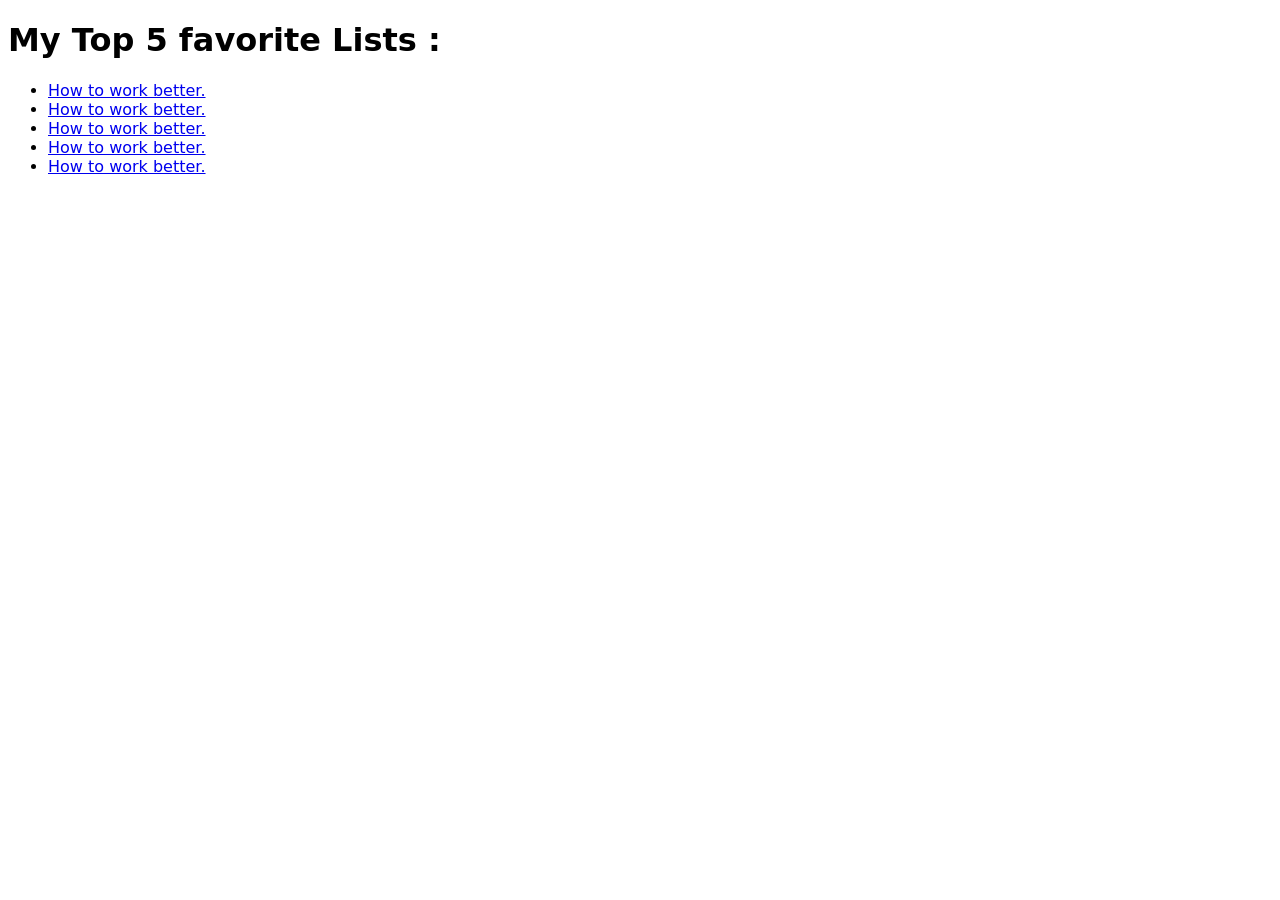
==== Index.html @ e03cb30a "1" ====
<!DOCTYPE html>
<html lang="en">
<head>
	<meta charset="UTF-8">
	<meta name="viewport" content="width=device-width, initial-scale=1.0">
	<title>Document</title>
	<link rel="stylesheet" href="style.css">
</head>
<body>
	<h1>My Top 5 favorite Lists :</h1>

	<ul>
	<li><a href="how-to-work-better.html">How to work better.</a></li>
	<li><a href="how-to-work-better.html">How to work better.</a></li>
	<li><a href="how-to-work-better.html">How to work better.</a></li>
	<li><a href="how-to-work-better.html">How to work better.</a></li>
	<li><a href="how-to-work-better.html">How to work better.</a></li>
	</ul>
</body>
</html>
---- style.css ----
body{

font-family: system-ui;
}
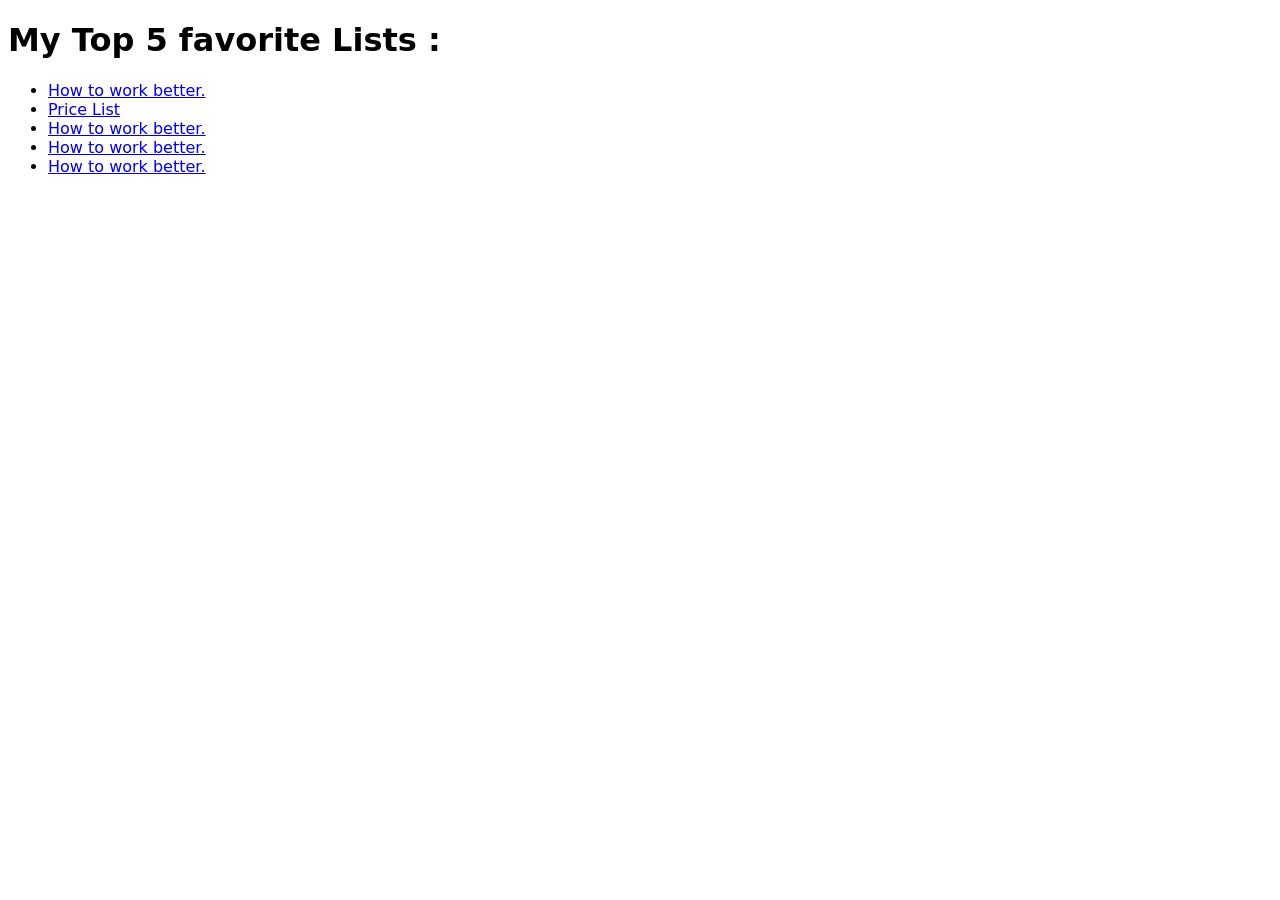
==== commit b9d79d1e: "2" ====
--- a/Index.html
+++ b/Index.html
@@ -5,16 +5,21 @@
 	<meta name="viewport" content="width=device-width, initial-scale=1.0">
 	<title>Document</title>
 	<link rel="stylesheet" href="style.css">
+	<!-- ajout dans chaque page -->
 </head>
 <body>
 	<h1>My Top 5 favorite Lists :</h1>
 
 	<ul>
-	<li><a href="how-to-work-better.html">How to work better.</a></li>
-	<li><a href="how-to-work-better.html">How to work better.</a></li>
-	<li><a href="how-to-work-better.html">How to work better.</a></li>
-	<li><a href="how-to-work-better.html">How to work better.</a></li>
-	<li><a href="how-to-work-better.html">How to work better.</a></li>
+		<li><a href="how-to-work-better.html">How to work better.</a></li>
+		
+		<li><a href="price-list.html">Price List</a></li>
+		
+		<li><a href="how-to-work-better.html">How to work better.</a></li>
+		
+		<li><a href="how-to-work-better.html">How to work better.</a></li>
+		
+		<li><a href="how-to-work-better.html">How to work better.</a></li>
 	</ul>
 </body>
 </html>
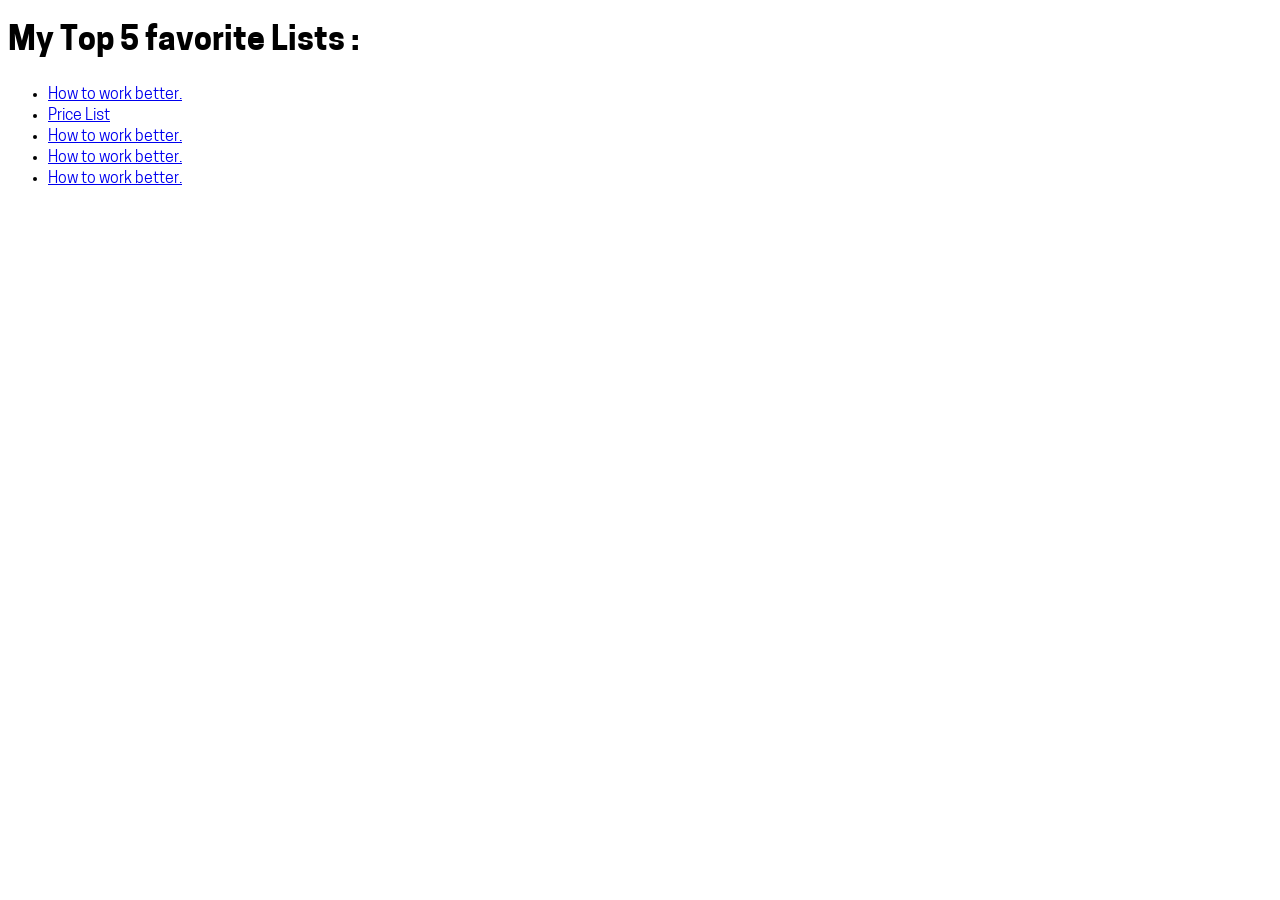
==== commit 31bde7c1: "cooper font amazing !!!!!!!" ====
--- a/Index.html
+++ b/Index.html
@@ -6,6 +6,12 @@
 	<title>Document</title>
 	<link rel="stylesheet" href="style.css">
 	<!-- ajout dans chaque page -->
+
+	<link rel="stylesheet" href="cooper-font/cooper-font.css">
+	<style>
+		body{font-family: "cooper-font", sans-serif;}
+	</style>
+	
 </head>
 <body>
 	<h1>My Top 5 favorite Lists :</h1>
--- a/cooper-font/cooper-font.css
+++ b/cooper-font/cooper-font.css
@@ -0,0 +1,20 @@
+@font-face{ font-family: "cooper-font"; font-weight: 200; font-style: normal; src:url("CooperHewitt-Thin.woff");}
+@font-face{ font-family: "cooper-font"; font-weight: 200; font-style: italic; src :url("CooperHewitt-ThinItalic.woff");}
+
+@font-face{ font-family: "cooper-font"; font-weight: 300; font-style: normal; src :url("CooperHewitt-Light.woff");}
+@font-face{ font-family: "cooper-font"; font-weight: 300; font-style: italic; src :url("CooperHewitt-LightItalic.woff");}
+
+@font-face{ font-family: "cooper-font"; font-weight: 400; font-style: normal; src:url("CooperHewitt-Book.woff");}
+@font-face{ font-family: "cooper-font"; font-weight: 400; font-style: italic; src:url("CooperHewitt-BookItalic.woff");}
+
+@font-face{ font-family: "cooper-font"; font-weight: 500; font-style: normal; src:url("CooperHewitt-Medium.woff");}
+@font-face{ font-family: "cooper-font"; font-weight: 500; font-style: italic; src:url("CooperHewitt-MediumItalic.woff");}
+
+@font-face{ font-family: "cooper-font"; font-weight: 600; font-style: normal; src:url("CooperHewitt-Semibold.woff");}
+@font-face{ font-family: "cooper-font"; font-weight: 600; font-style: italic; src:url("CooperHewitt-SemiboldItalic.woff");}
+
+@font-face{ font-family: "cooper-font"; font-weight: 700; font-style: normal; src:url("CooperHewitt-Bold.woff");}
+@font-face{ font-family: "cooper-font"; font-weight: 700; font-style: italic; src:url("CooperHewitt-BoldItalic.woff");}
+
+@font-face{ font-family: "cooper-font"; font-weight: 800; font-style: normal; src:url("CooperHewitt-Heavy.woff");}
+@font-face{ font-family: "cooper-font"; font-weight: 800; font-style: italic; src:url("CooperHewitt-HeavyItalic.woff");}
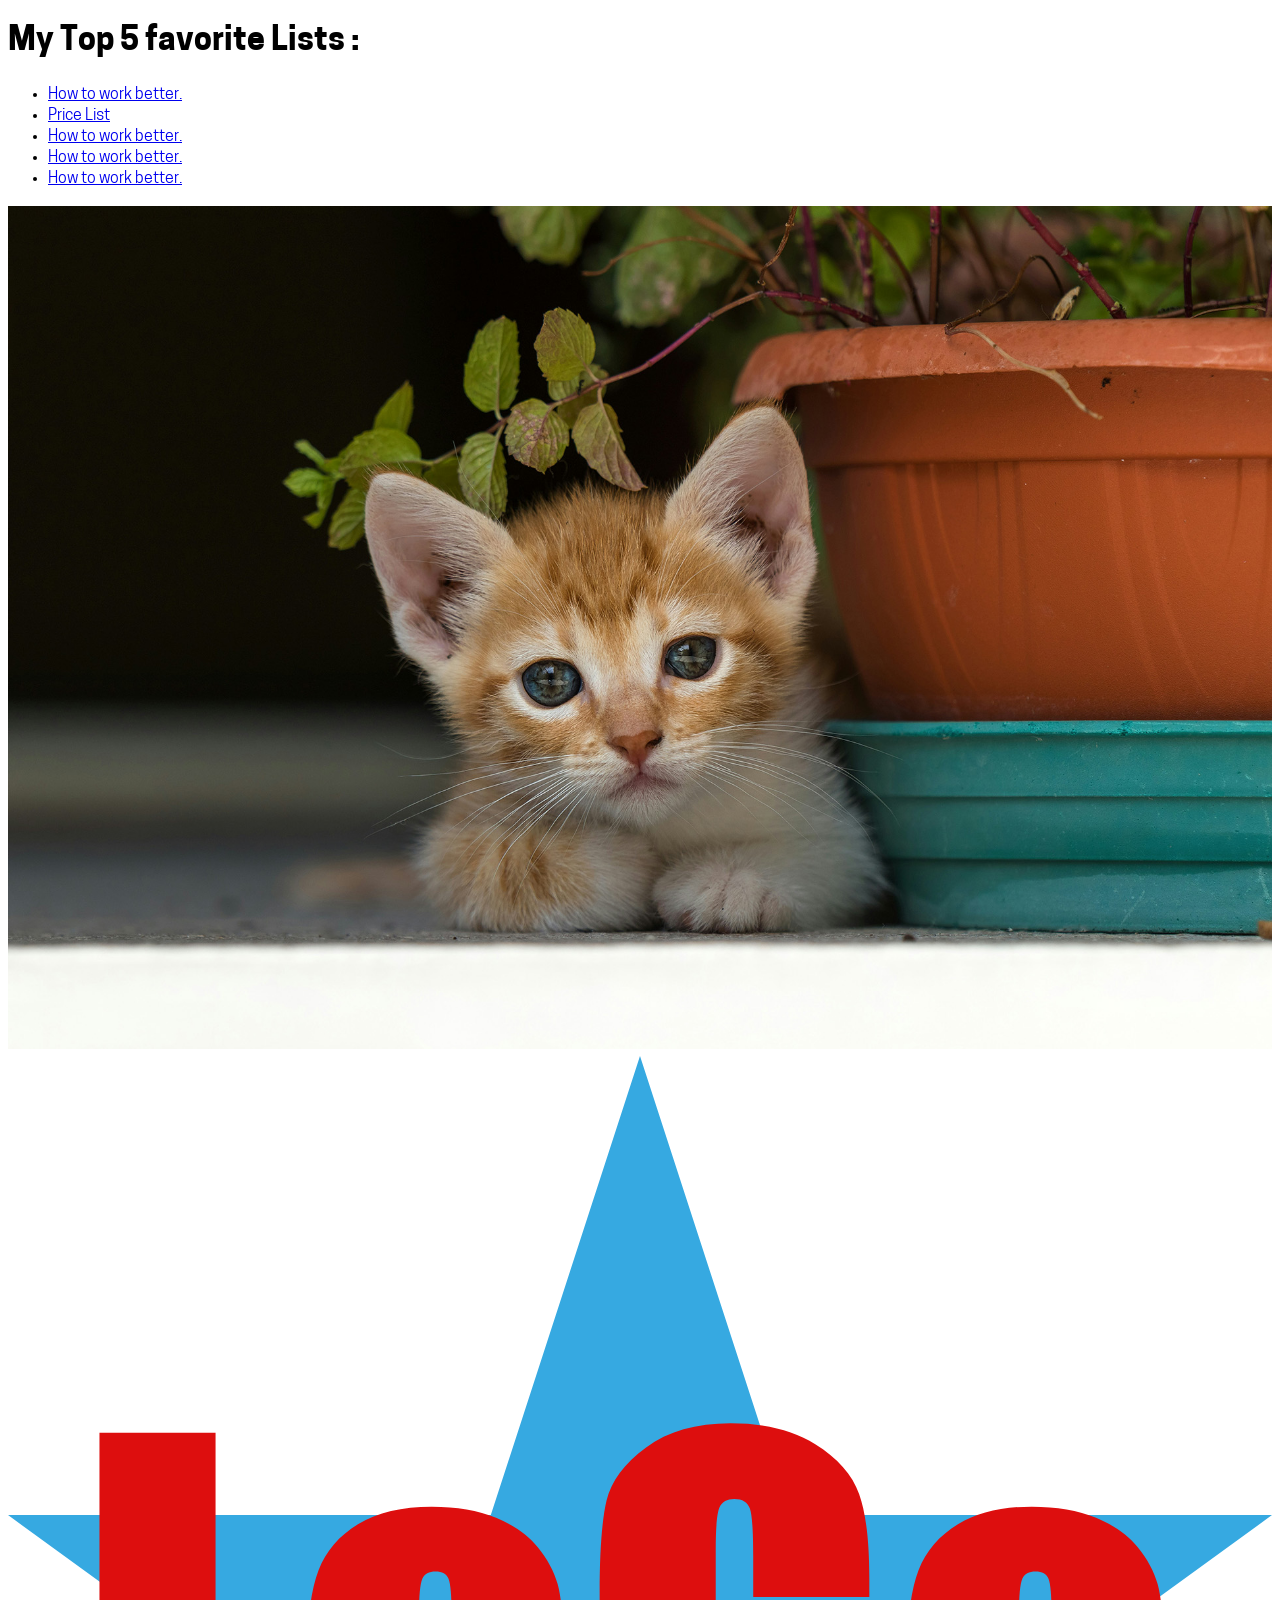
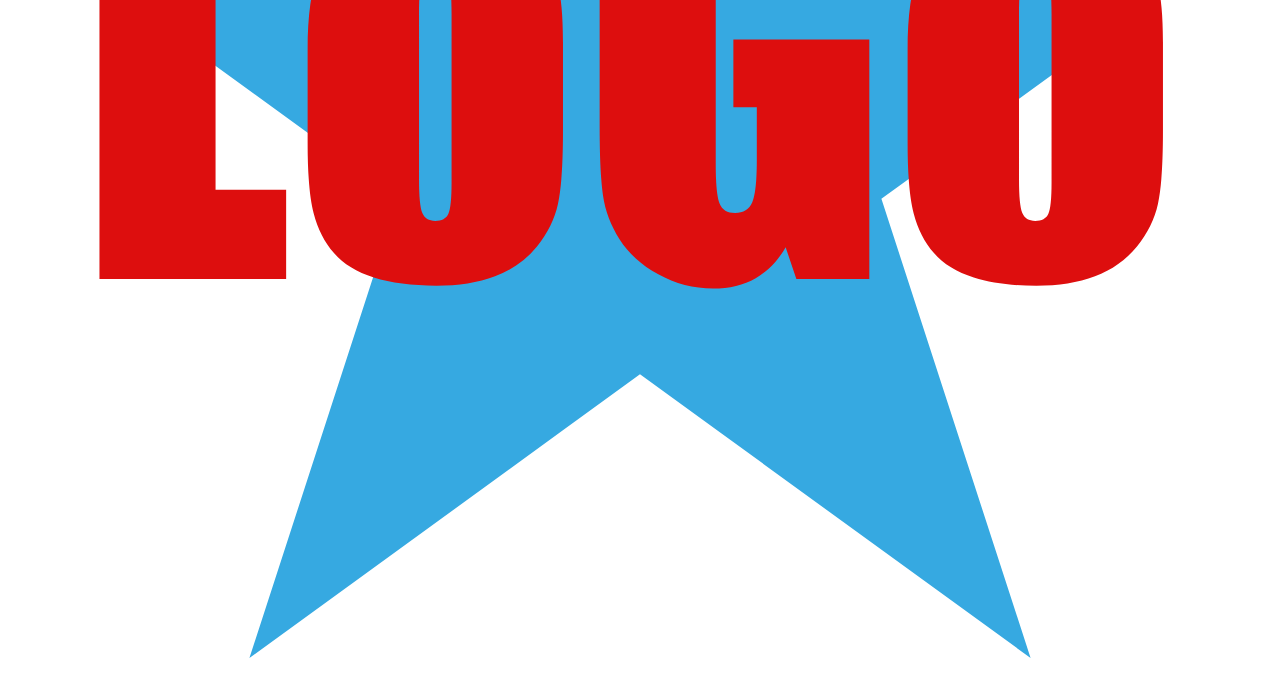
==== commit 2ebfd246: "bs nfkqvebkifgb nmd" ====
--- a/Index.html
+++ b/Index.html
@@ -27,5 +27,8 @@
 		
 		<li><a href="how-to-work-better.html">How to work better.</a></li>
 	</ul>
+
+	<img src="Logo-image-test//Katzen.jpg" alt="">
+	<img src="Logo-image-test//LoGo.svg" alt="">
 </body>
 </html>
--- a/style.css
+++ b/style.css
@@ -1,4 +1,20 @@
 body{
 
 font-family: system-ui;
+}
+
+img {max-width: 100%; }
+
+.grid-boxes{
+	display: grid;
+	grid-template-columns: 
+		repeat(
+			auto-fill,
+			minmax(
+				min(15rem,100%),1fr
+			)
+		)
+	;
+	grid-auto-rows: 1fr;
+	gap: 1rem;
 }
